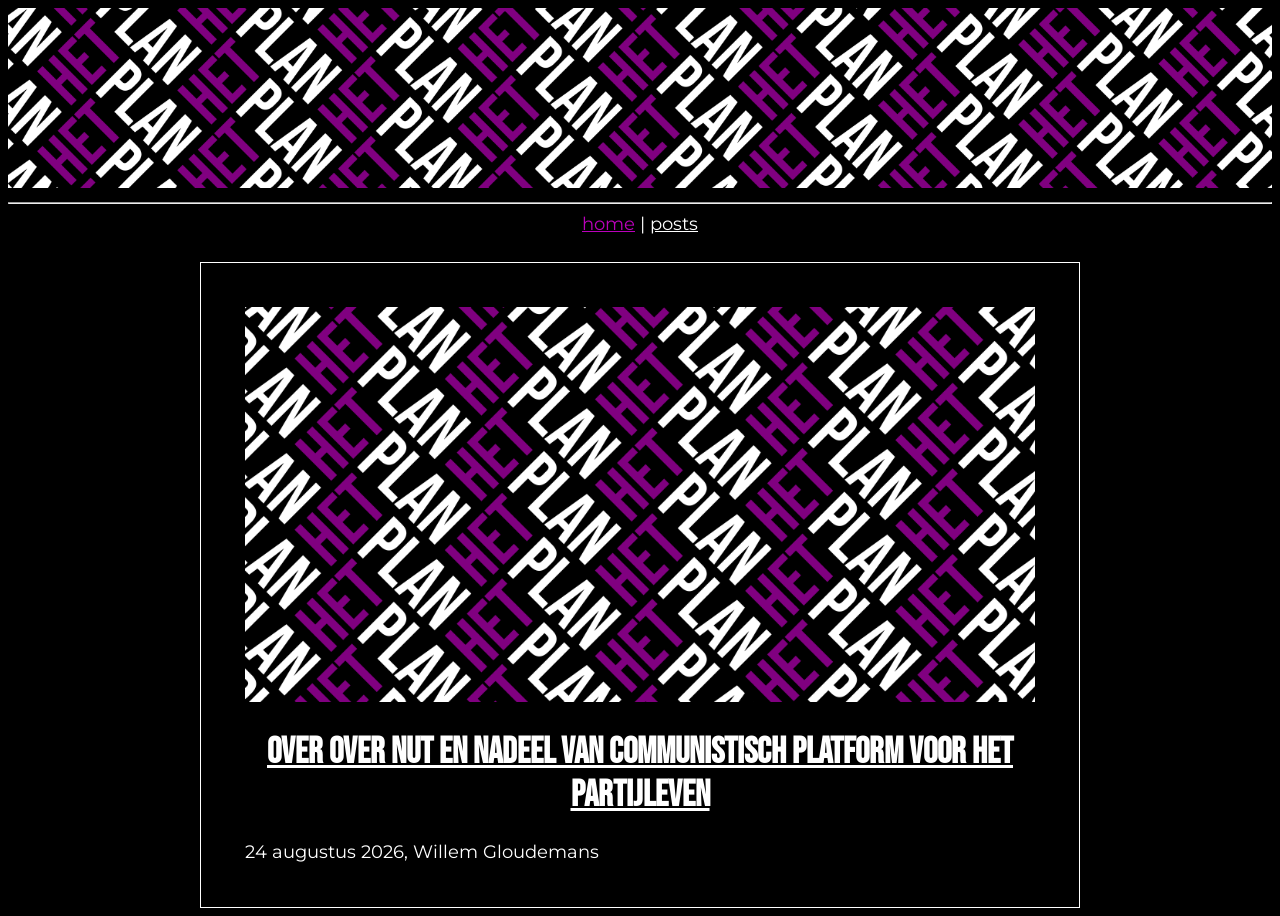
==== posts/index.html @ dbcdcf43 "meta tags" ====
<!DOCTYPE html>
<html lang="nl">

<head>
    <meta charset="utf-8">
    <meta name="viewport" content="width=device-width, initial-scale=1">
    <meta property="og:type" content="website">
    <meta property="og:title" content="HET PLAN - posts">
    <meta property="og:description" content="HET PLAN is een disussiegroep binnen de Revolutionair Socialistische Partij en ROOD voor klassenonafhanelijke politiek, een agitatorische insteek en de professionalisering van de partij.">
    <meta property="og:url" content="https://het-plan.nl/posts/">
    <meta property="og:image" content="https://het-plan.nl/img/HETPLANimg.png">
    <meta property="og:image:alt" content="HET PLAN">
    <meta property="og:site_name" content="HET PLAN">
    <title>HET PLAN</title>
    <link rel="stylesheet" href="/css/mystyle.css">
    <link rel="icon" type="image/png" sizes="32x32" href="/img/HETPLAN32x32.png">
</head>
<body>
    <header>
        <span><a href="/"><img style="height:10em;object-fit: cover;" src="/img/HETPLANheader.png" alt=""></a></span>
        <hr></hr>
        <span><a class="link" href="/">home</a></span>
        <span> | </span>
        <span><a class="alink" href="/posts/">posts</a></span>
    </header>
    <br>
    
    <div class="content">
        <div class="post">
            <a href="./over-over-nut-en-nadeel-van-communistisch-platform-voor-het-partijleven/"><img src="/img/HETPLANimg.png" alt="HET PLAN post-plaatje"></a>
            <div>
                <a href="./over-over-nut-en-nadeel-van-communistisch-platform-voor-het-partijleven/"><h1>OVER OVER NUT EN NADEEL VAN COMMUNISTISCH PLATFORM VOOR HET PARTIJLEVEN</h1></a>
                <datum>24 augustus 2026</datum>, <author>Willem Gloudemans</author>
            </div>
        </div>
    </div>
</body>
</html>
---- css/mystyle.css ----
@import url(colours.css);
@import url('https://fonts.googleapis.com/css2?family=Bebas+Neue&family=Geologica:wght,CRSV@100..900,0&family=Poppins:ital,wght@0,100;0,200;0,300;0,400;0,500;0,600;0,700;0,800;0,900;1,100;1,200;1,300;1,400;1,500;1,600;1,700;1,800;1,900&display=swap');
@import url('https://fonts.googleapis.com/css2?family=Bebas+Neue&family=Geologica:wght,CRSV@100..900,0&family=Montserrat:ital,wght@0,100..900;1,100..900&family=Poppins:ital,wght@0,100;0,200;0,300;0,400;0,500;0,600;0,700;0,800;0,900;1,100;1,200;1,300;1,400;1,500;1,600;1,700;1,800;1,900&display=swap');



body {
    background-color: var(--contrast);
    font-family: 'Montserrat', sans-serif;
    color: var(--primary);
    text-align: justify;
    font-size: 18px;
}

a {
    color: var(--secondary);
}

body > .content {
    max-width:880px;
    width: 90%;
    margin: auto;
}

body img {
    width: 100%;
}

h1, h2, h3, h4, h5, h6 {
    font-family: 'Bebas Neue';
}

body > .content > h1 {
    text-align: center;
}

.link {
    color: var(--secondary);

}

hr {
    color: var(--primary);
}

.alink {
    color: var(--primary);
}

header {
    margin: auto;
    text-align: center;
    padding-bottom: 5px;
}

.post {
    border: 1px solid var(--primary);
    padding: 5%;
    justify-content: center;
    align-items: center;
}

.post img {
    max-width: 100%;
}

.post a {
    color: var(--primary);
    text-align: center;
}
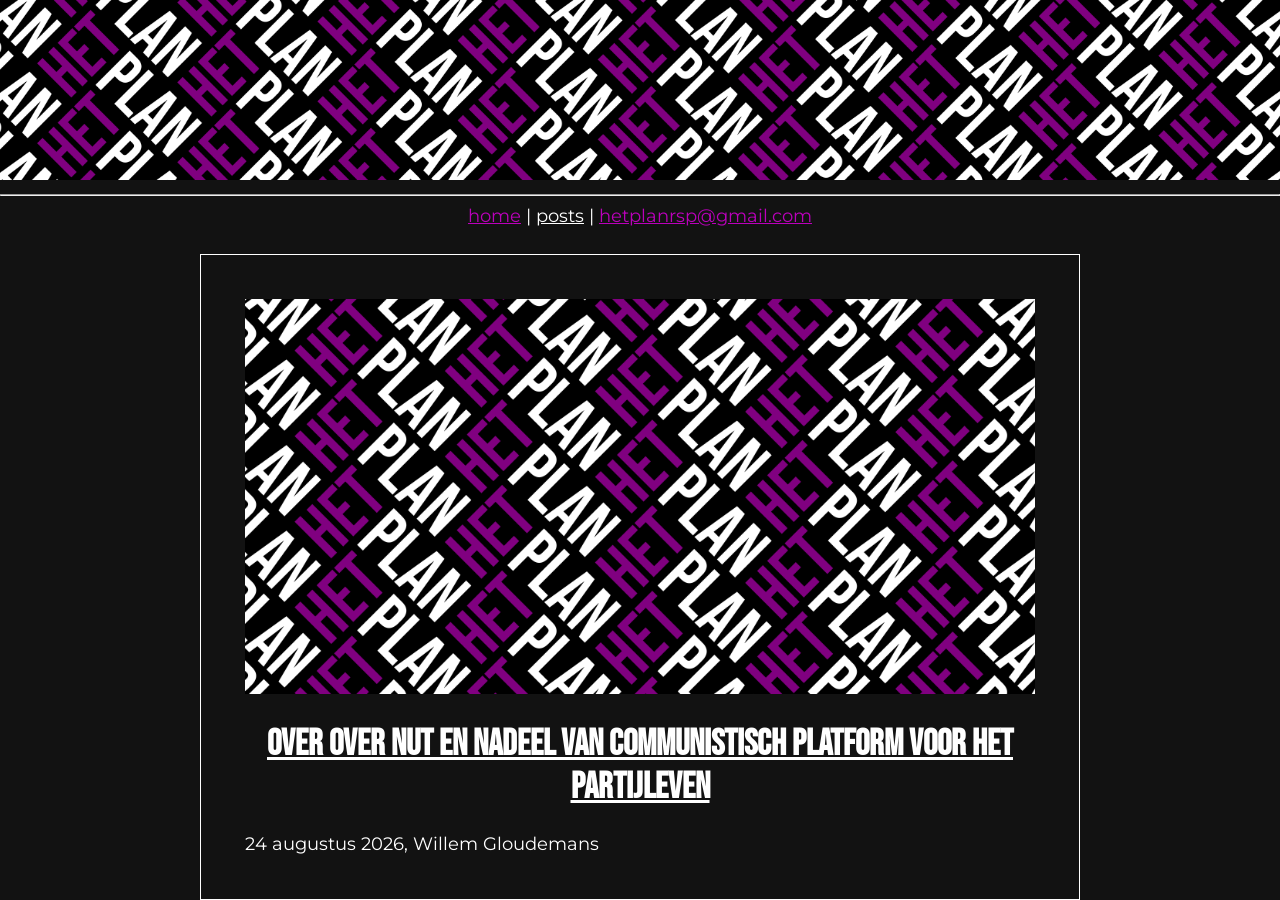
==== commit ee349634: "email bovenaan" ====
--- a/posts/index.html
+++ b/posts/index.html
@@ -22,6 +22,8 @@
         <span><a class="link" href="/">home</a></span>
         <span> | </span>
         <span><a class="alink" href="/posts/">posts</a></span>
+        <span> | </span>
+        <span><a class="link" href="mailto:hetplanrsp@gmail.com">hetplanrsp@gmail.com</a></span>
     </header>
     <br>
     
--- a/css/mystyle.css
+++ b/css/mystyle.css
@@ -10,6 +10,7 @@
     color: var(--primary);
     text-align: justify;
     font-size: 18px;
+    margin: 0;
 }
 
 a {
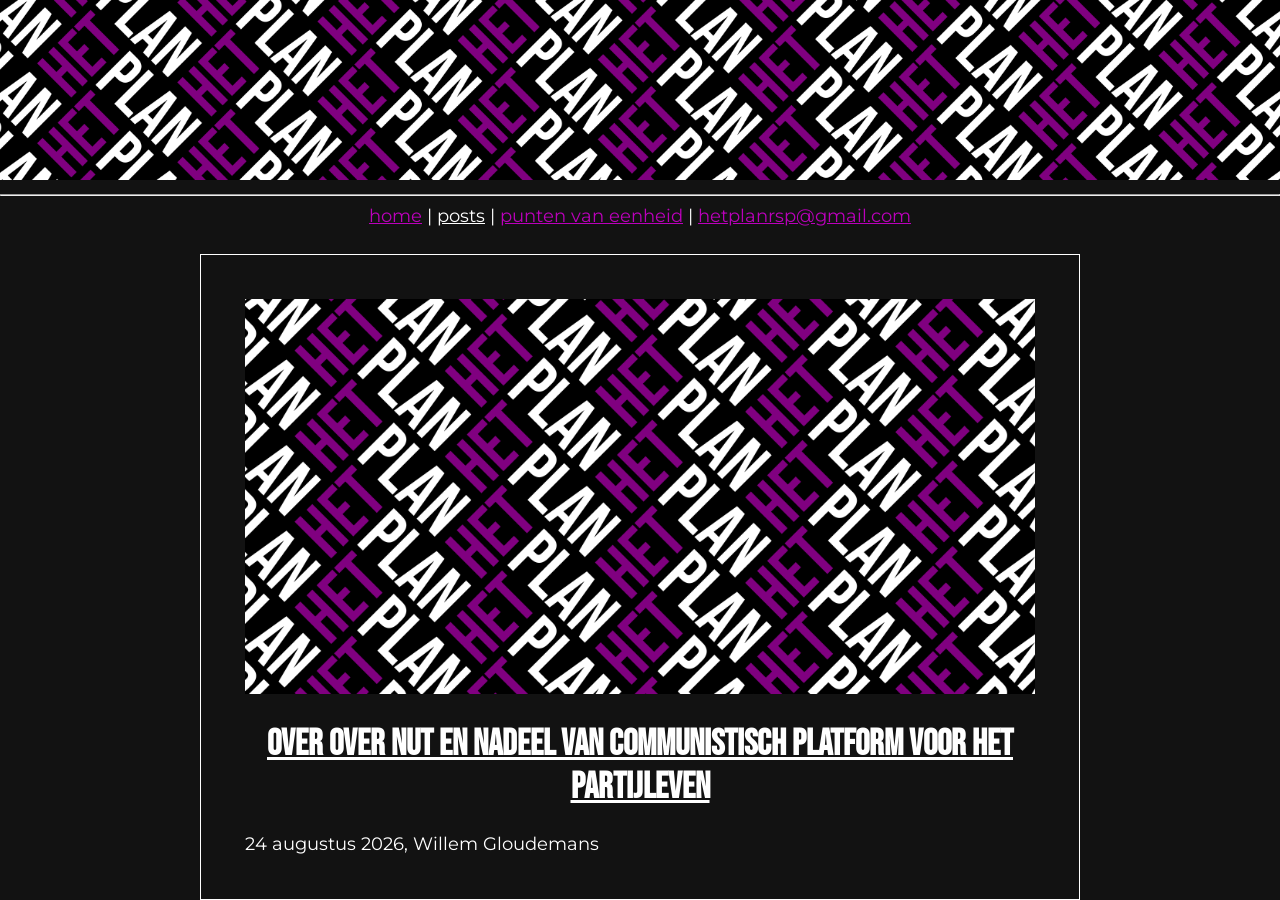
==== commit 4b6e63a7: "Punten van Eenheid" ====
--- a/posts/index.html
+++ b/posts/index.html
@@ -5,7 +5,7 @@
     <meta charset="utf-8">
     <meta name="viewport" content="width=device-width, initial-scale=1">
     <meta property="og:type" content="website">
-    <meta property="og:title" content="HET PLAN - posts">
+    <meta property="og:title" content="posts - HET PLAN">
     <meta property="og:description" content="HET PLAN is een disussiegroep binnen de Revolutionair Socialistische Partij en ROOD voor klassenonafhanelijke politiek, een agitatorische insteek en de professionalisering van de partij.">
     <meta property="og:url" content="https://het-plan.nl/posts/">
     <meta property="og:image" content="https://het-plan.nl/img/HETPLANimg.png">
@@ -23,6 +23,8 @@
         <span> | </span>
         <span><a class="alink" href="/posts/">posts</a></span>
         <span> | </span>
+        <span><a class="link" href="/pve/">punten van eenheid</a></span>
+        <span> | </span>
         <span><a class="link" href="mailto:hetplanrsp@gmail.com">hetplanrsp@gmail.com</a></span>
     </header>
     <br>
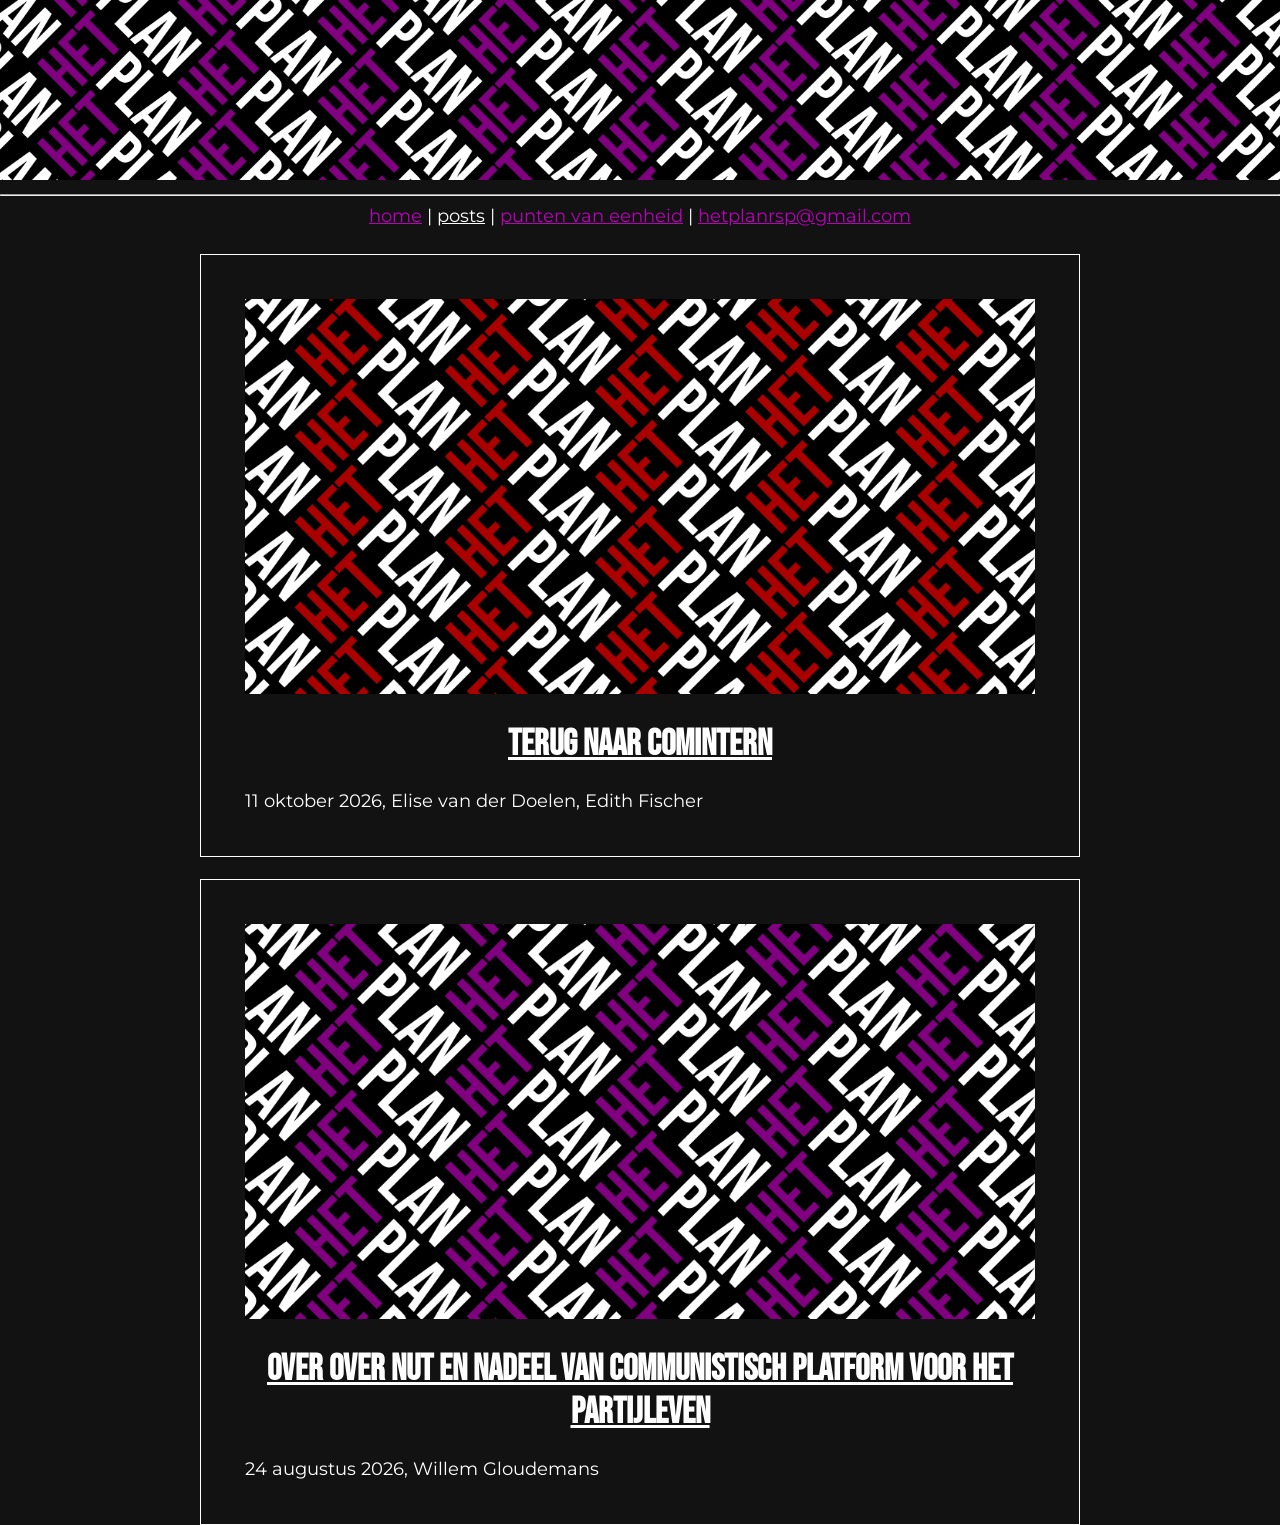
==== commit da7388bc: "Post terug naar comintern + leuke kleurtjes" ====
--- a/posts/index.html
+++ b/posts/index.html
@@ -31,6 +31,14 @@
     
     <div class="content">
         <div class="post">
+            <a href="./terug-naar-comintern/"><img src="/img/HETPLANimg-rood.png" alt="HET PLAN post-plaatje"></a>
+            <div>
+                <a href="./terug-naar-comintern/"><h1>Terug naar Comintern</h1></a>
+                <datum>11 oktober 2026</datum>, <author>Elise van der Doelen, Edith Fischer</author>
+            </div>
+        </div>
+        <br>
+        <div class="post">
             <a href="./over-over-nut-en-nadeel-van-communistisch-platform-voor-het-partijleven/"><img src="/img/HETPLANimg.png" alt="HET PLAN post-plaatje"></a>
             <div>
                 <a href="./over-over-nut-en-nadeel-van-communistisch-platform-voor-het-partijleven/"><h1>OVER OVER NUT EN NADEEL VAN COMMUNISTISCH PLATFORM VOOR HET PARTIJLEVEN</h1></a>
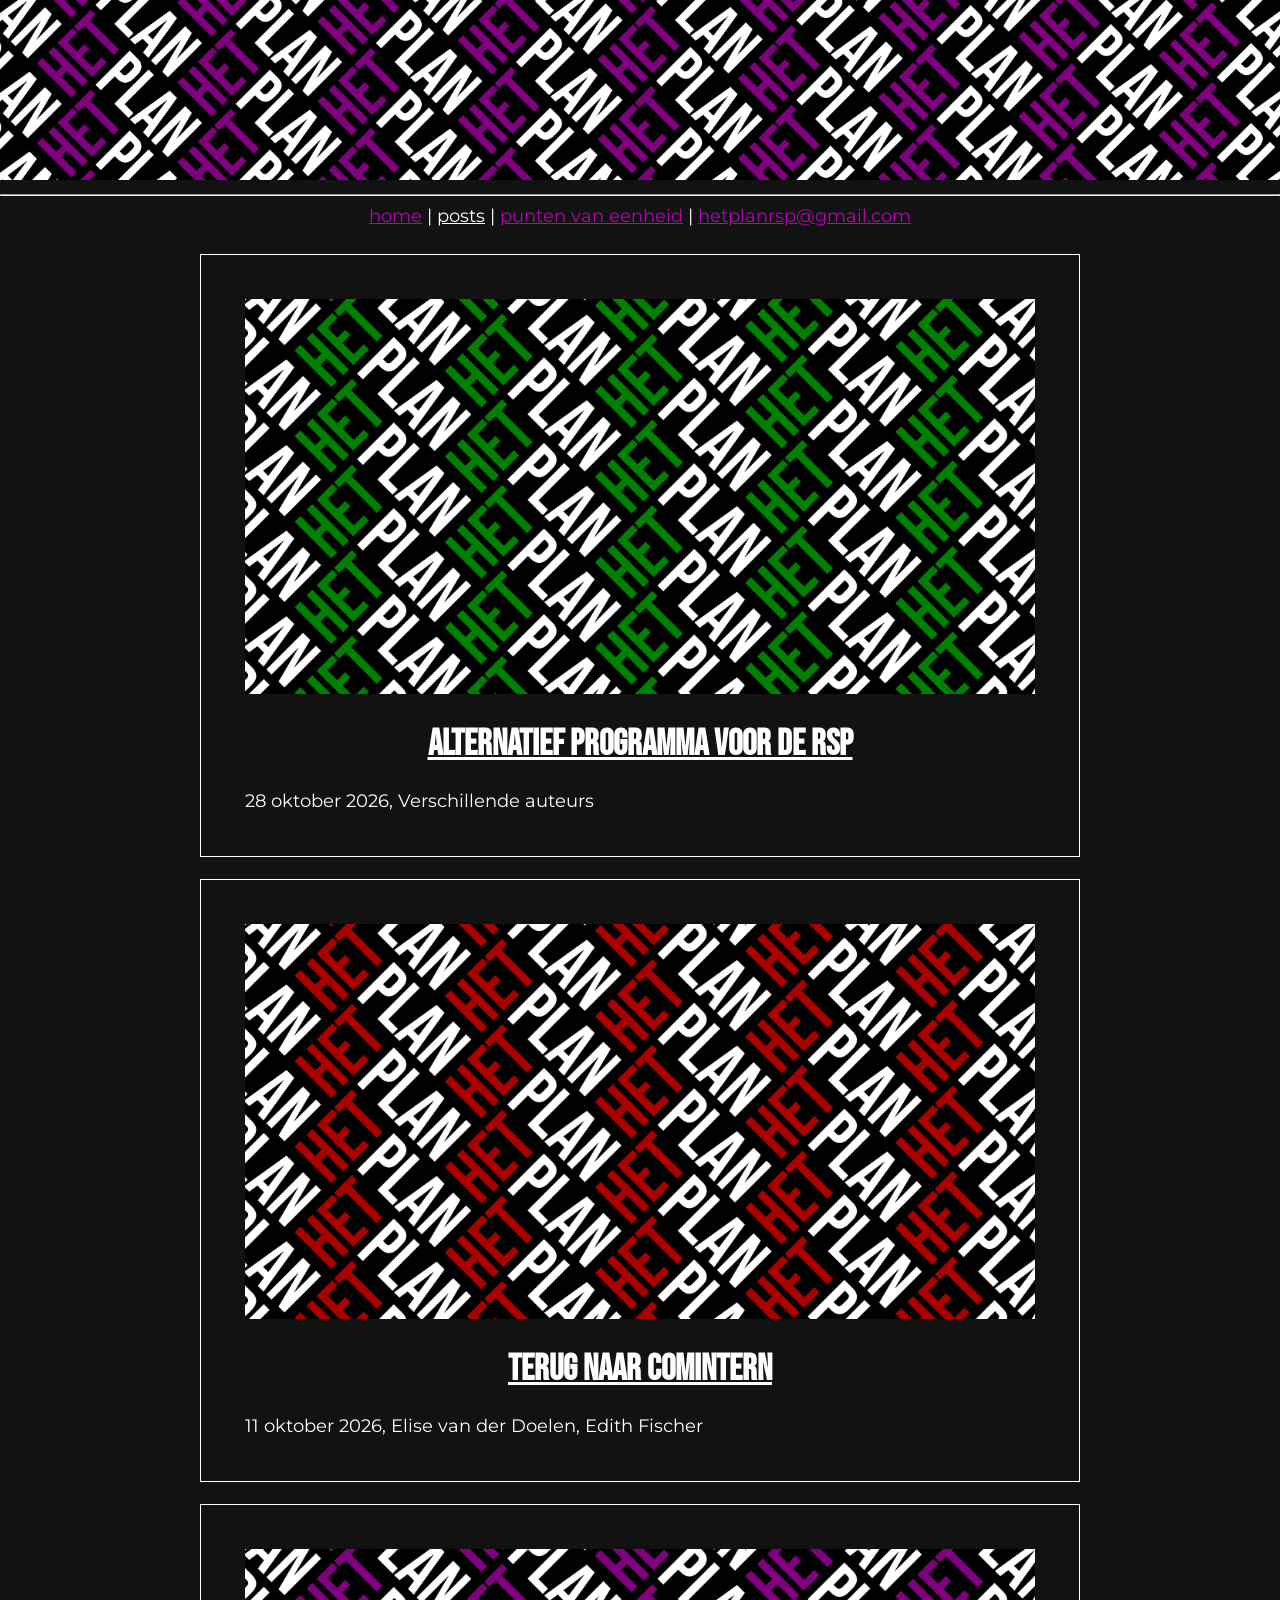
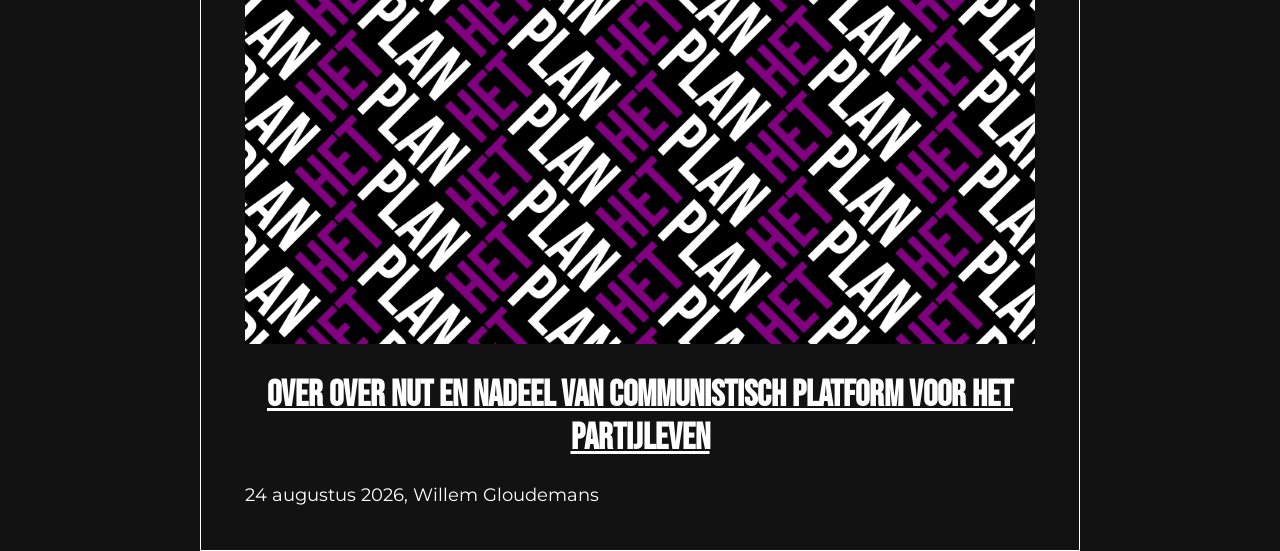
==== commit 2c0a05cf: "Post alternatief programma" ====
--- a/posts/index.html
+++ b/posts/index.html
@@ -31,6 +31,14 @@
     
     <div class="content">
         <div class="post">
+            <a href="./alternatief-programma-rsp/"><img src="/img/HETPLANimg-groen.png" alt="HET PLAN post-plaatje"></a>
+            <div>
+                <a href="./alternatief-programma-rsp/"><h1>Alternatief Programma voor de RSP</h1></a>
+                <datum>28 oktober 2026</datum>, <author>Verschillende auteurs</author>
+            </div>
+        </div>
+        <br>
+        <div class="post">
             <a href="./terug-naar-comintern/"><img src="/img/HETPLANimg-rood.png" alt="HET PLAN post-plaatje"></a>
             <div>
                 <a href="./terug-naar-comintern/"><h1>Terug naar Comintern</h1></a>
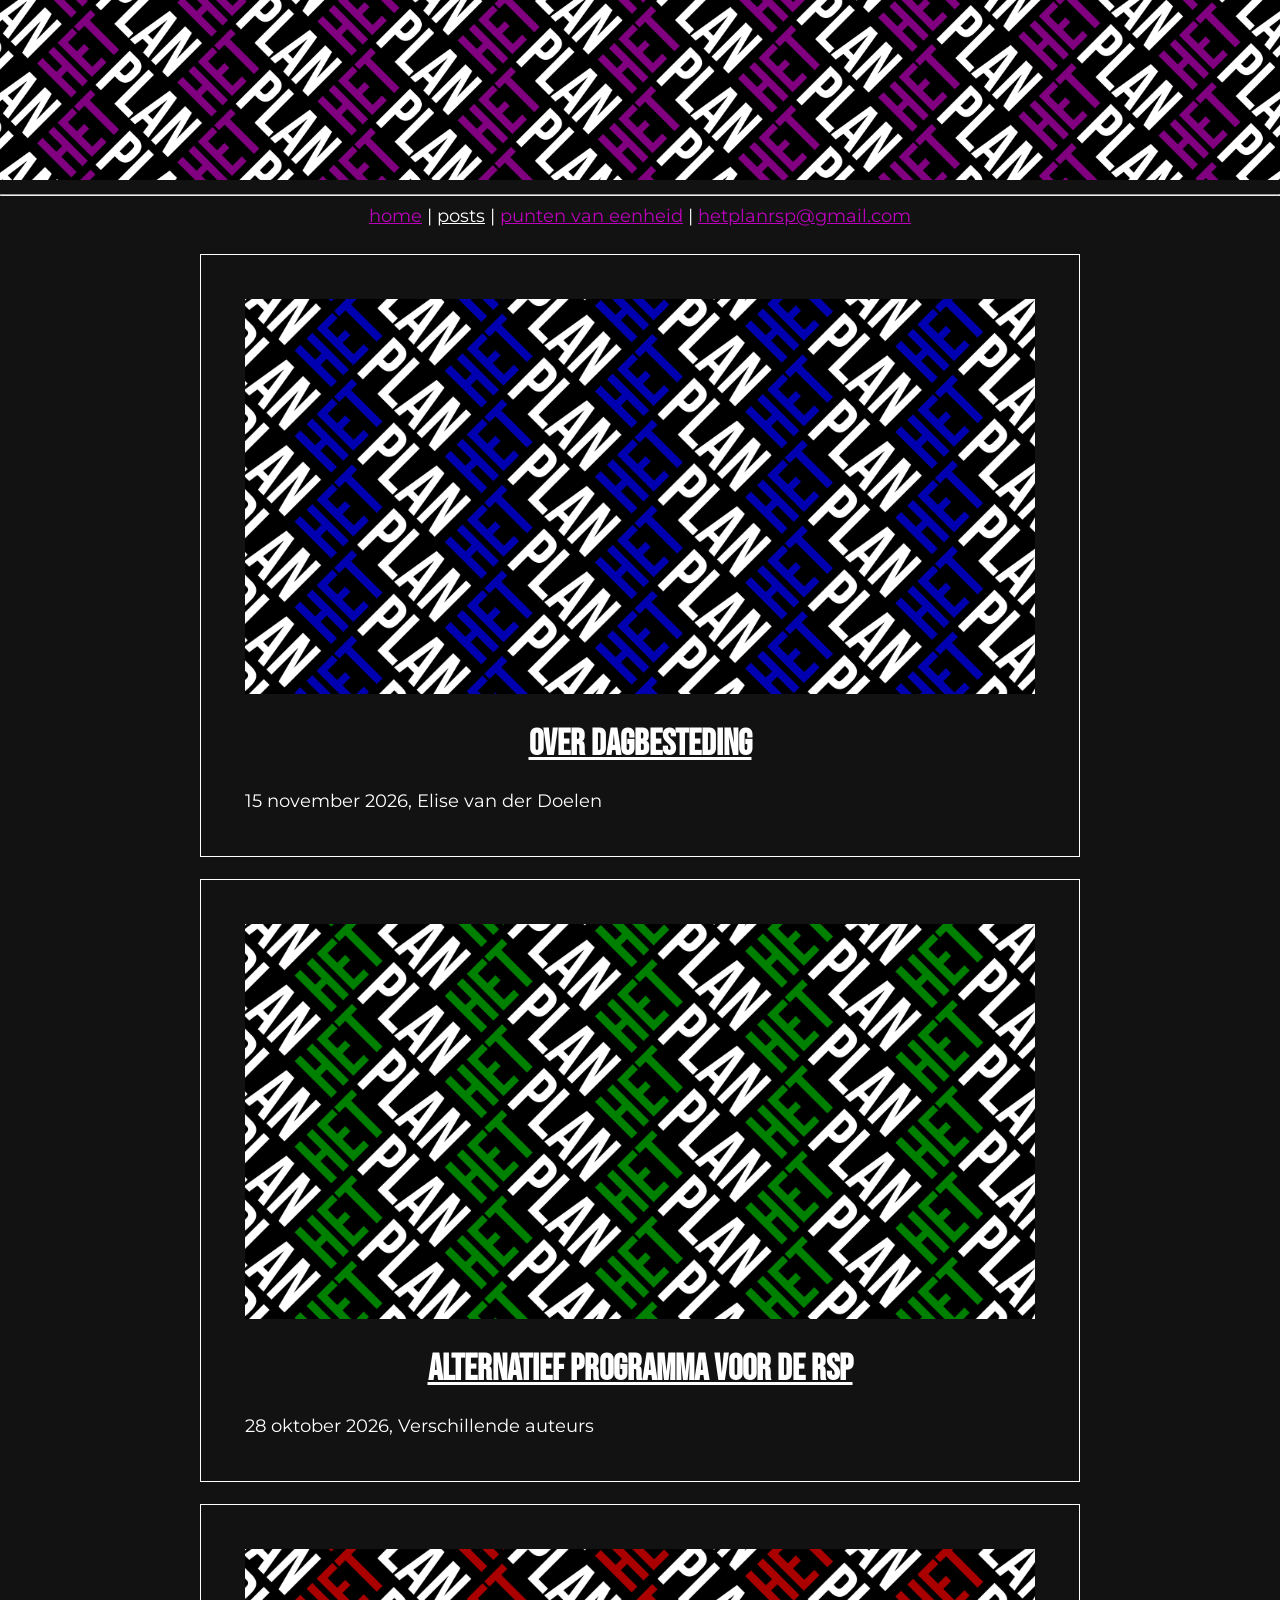
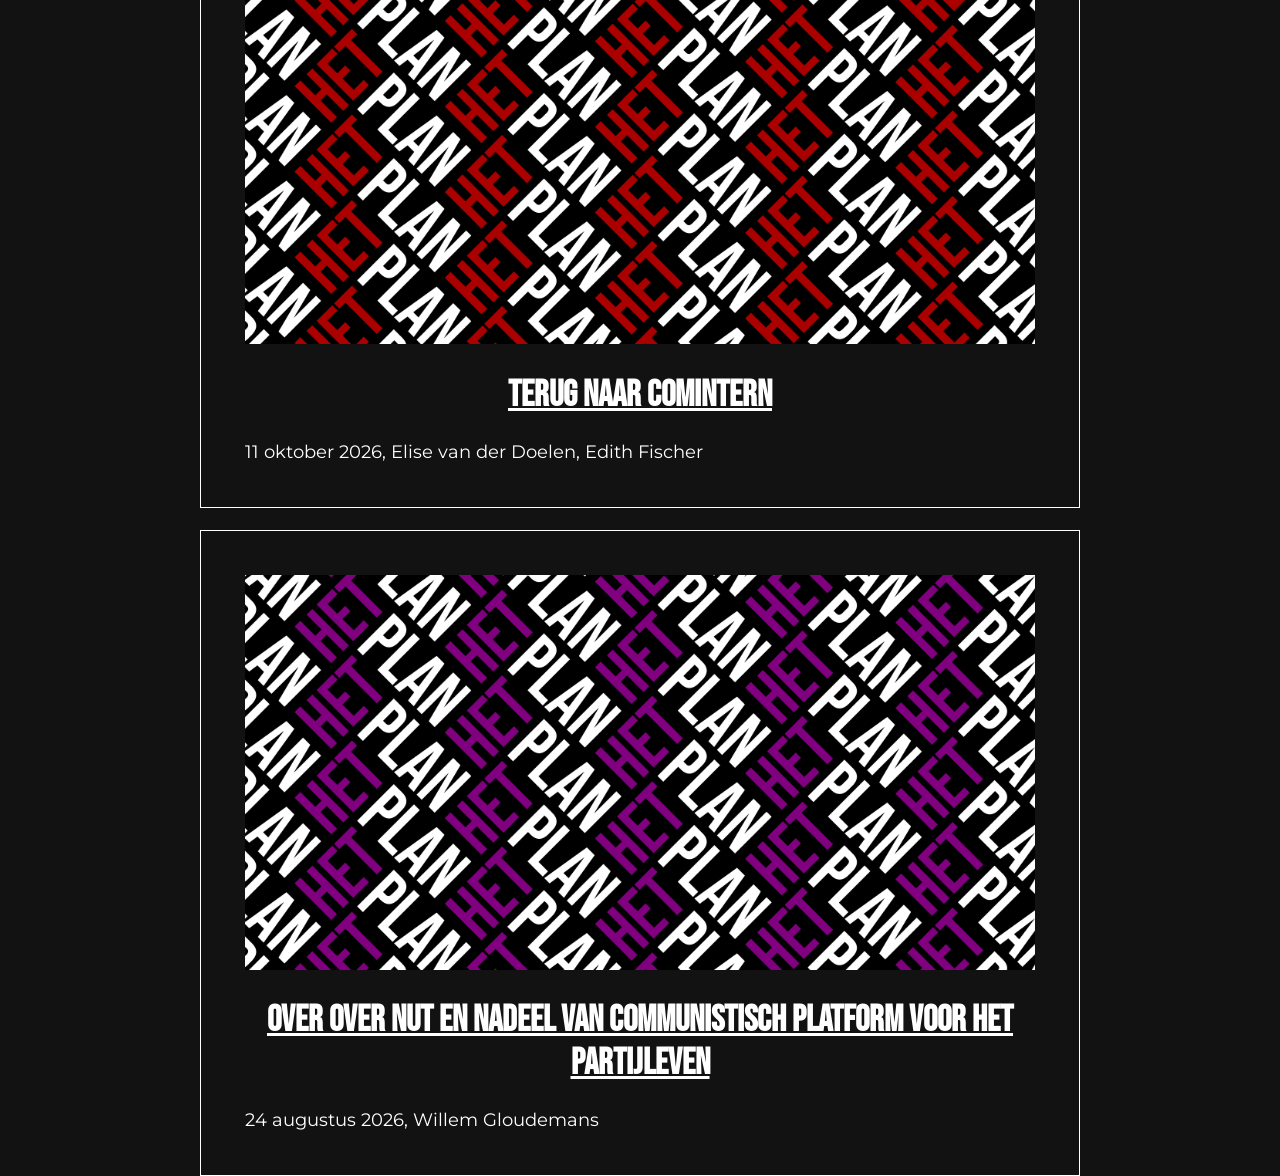
==== commit 773d1f84: "Over Dagbesteding" ====
--- a/posts/index.html
+++ b/posts/index.html
@@ -27,9 +27,38 @@
         <span> | </span>
         <span><a class="link" href="mailto:hetplanrsp@gmail.com">hetplanrsp@gmail.com</a></span>
     </header>
+    
+    <!-- <br>
+    <form class="content" action="https://www.google.com/search" method="get" role="search">
+    <label for="post-search">Doorzoek posts</label>
+
+    <input
+        type="search"
+        id="post-search"
+        name="q"
+        placeholder="Search articles..."
+        required
+    />
+
+    <input
+        type="hidden"
+        name="as_sitesearch"
+        value="het-plan.nl/posts"
+    />
+
+    <button type="submit">Zoek via Google</button><p>Zoeken via Google werkt niet altijd voor nieuwere posts</p>
+    </form> -->
+
     <br>
-    
     <div class="content">
+        <div class="post">
+            <a href="./over-dagbesteding/"><img src="/img/HETPLANimg-blauw.png" alt="HET PLAN post-plaatje"></a>
+            <div>
+                <a href="./over-dagbesteding/"><h1>Over Dagbesteding</h1></a>
+                <datum>15 november 2026</datum>, <author>Elise van der Doelen</author>
+            </div>
+        </div>
+        <br>
         <div class="post">
             <a href="./alternatief-programma-rsp/"><img src="/img/HETPLANimg-groen.png" alt="HET PLAN post-plaatje"></a>
             <div>
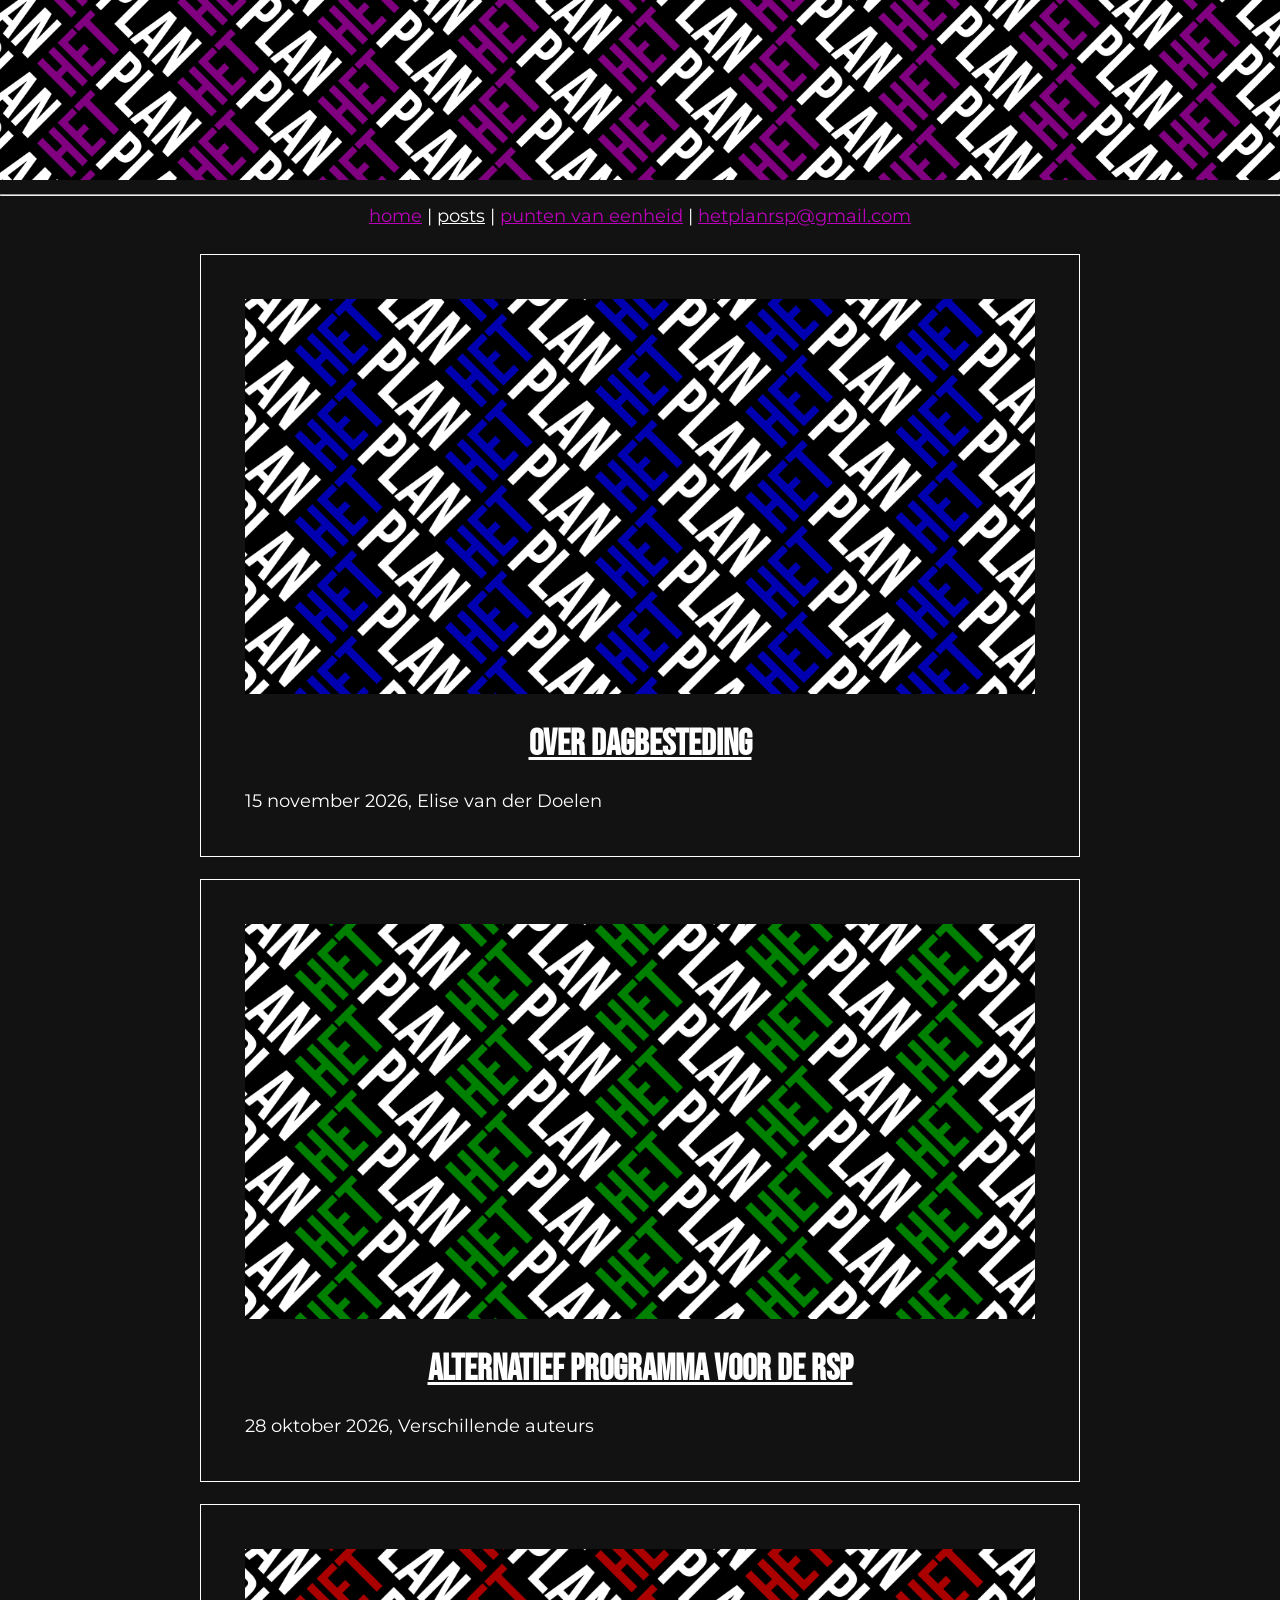
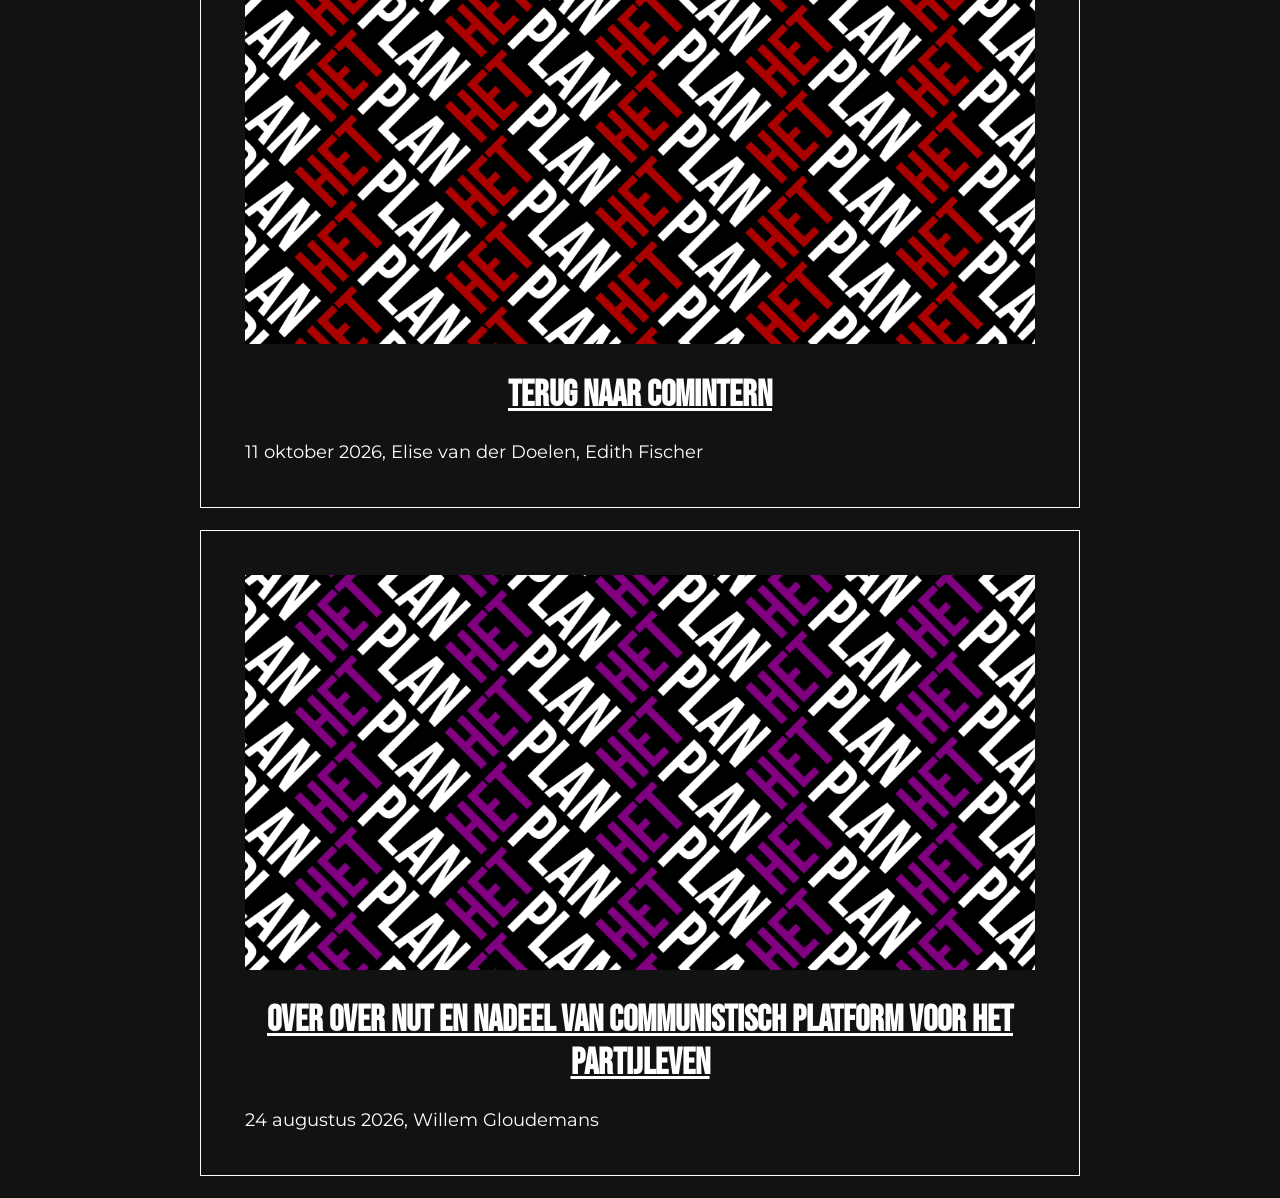
==== commit 0896fa79: "br added in posts page" ====
--- a/posts/index.html
+++ b/posts/index.html
@@ -83,5 +83,6 @@
             </div>
         </div>
     </div>
+    <br>
 </body>
 </html>
